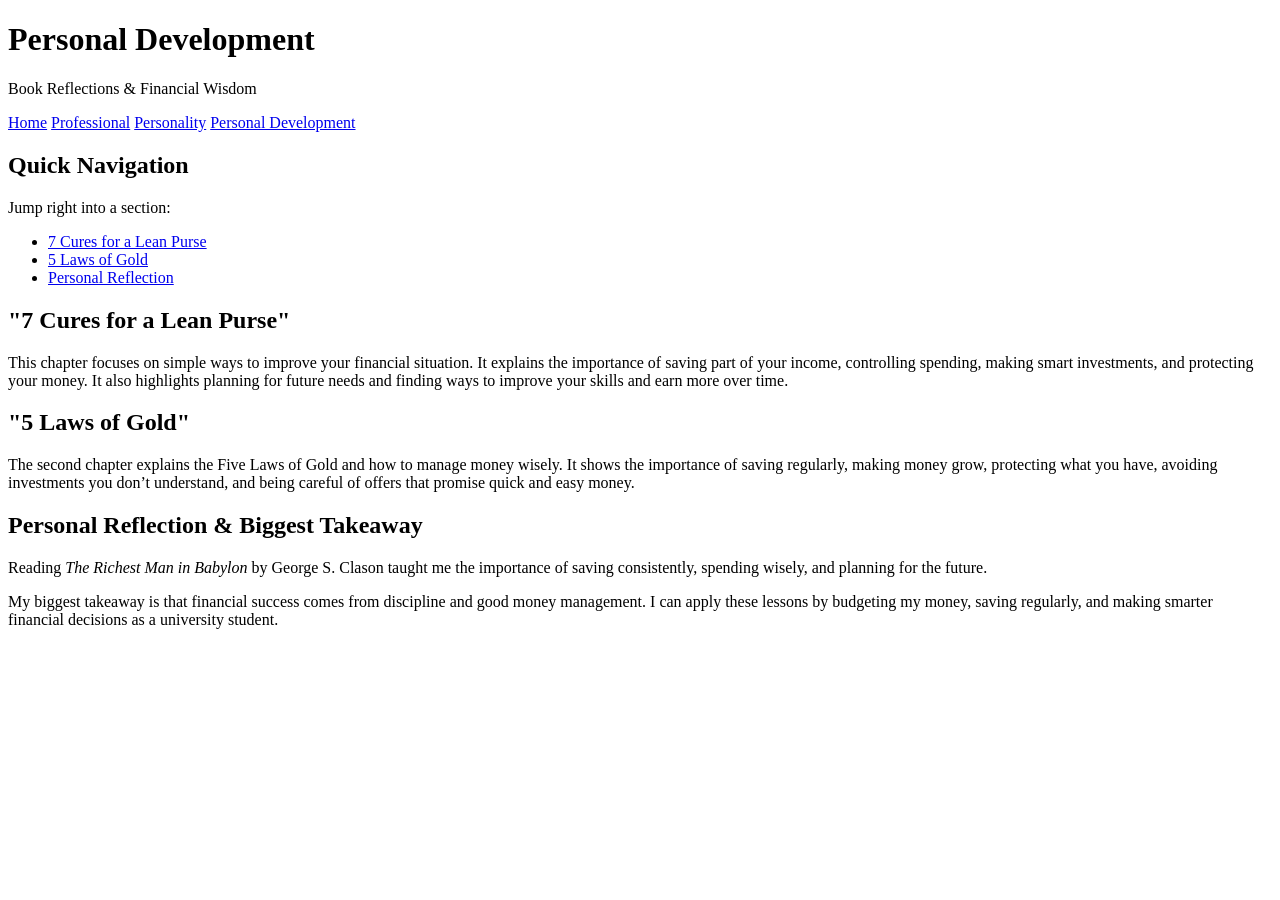
==== development.html @ 75d8452e "Add files via upload" ====
﻿<!DOCTYPE html>

<html lang="en" xmlns="http://www.w3.org/1999/xhtml">
<head>
    <meta charset="utf-8" />
    <link rel="stylesheet" href="../style.css">
    <title>Dejahnae Fairclough || PERSONAL DEVELOPMENT</title>
</head>

<body>
    <header>
        <h1>Personal Development</h1>
        <p>Book Reflections & Financial Wisdom</p>
    </header>

    <nav>
        <nav>
            <a href="index.html">Home</a>
            <a href="professional.html">Professional</a>
            <a href="personality.html">Personality</a>
            <a href="development.html">Personal Development</a>
        </nav>
    </nav>

    <main>
        <!--Internal Bookmark Linkage-->

        <section>

            <h2> Quick Navigation </h2>
            <p>Jump right into a section:</p>
            <ul>
                <li><a href="#seven-cures">7 Cures for a Lean Purse</a></li>
                <li><a href="#five-laws">5 Laws of Gold</a></li>
                <li><a href="#reflection">Personal Reflection</a></li>
            </ul>
        </section>

        <!--Section 1-->
        <section id="seven-cures">
            <h2>"7 Cures for a Lean Purse"</h2>
            <p>This chapter focuses on simple ways to improve your financial situation. It explains the importance of saving part of your income, controlling spending, making smart investments, and protecting your money. It also highlights planning for future needs and finding ways to improve your skills and earn more over time.</p>
        </section>

        <!--Section 2-->
        <section id="five-laws">
            <h2>"5 Laws of Gold"</h2>
            <p>The second chapter explains the Five Laws of Gold and how to manage money wisely. It shows the importance of saving regularly, making money grow, protecting what you have, avoiding investments you don’t understand, and being careful of offers that promise quick and easy money.</p>
        </section>

        <!--Section 3-->
        <section id="reflection">
            <h2>Personal Reflection & Biggest Takeaway</h2>
            <p>Reading <em>The Richest Man in Babylon</em> by George S. Clason taught me the importance of saving consistently, spending wisely, and planning for the future.</p>
            <p>My biggest takeaway is that financial success comes from discipline and good money management. I can apply these lessons by budgeting my money, saving regularly, and making smarter financial decisions as a university student.</p>
        </section>
    </main>
</body>
</html>
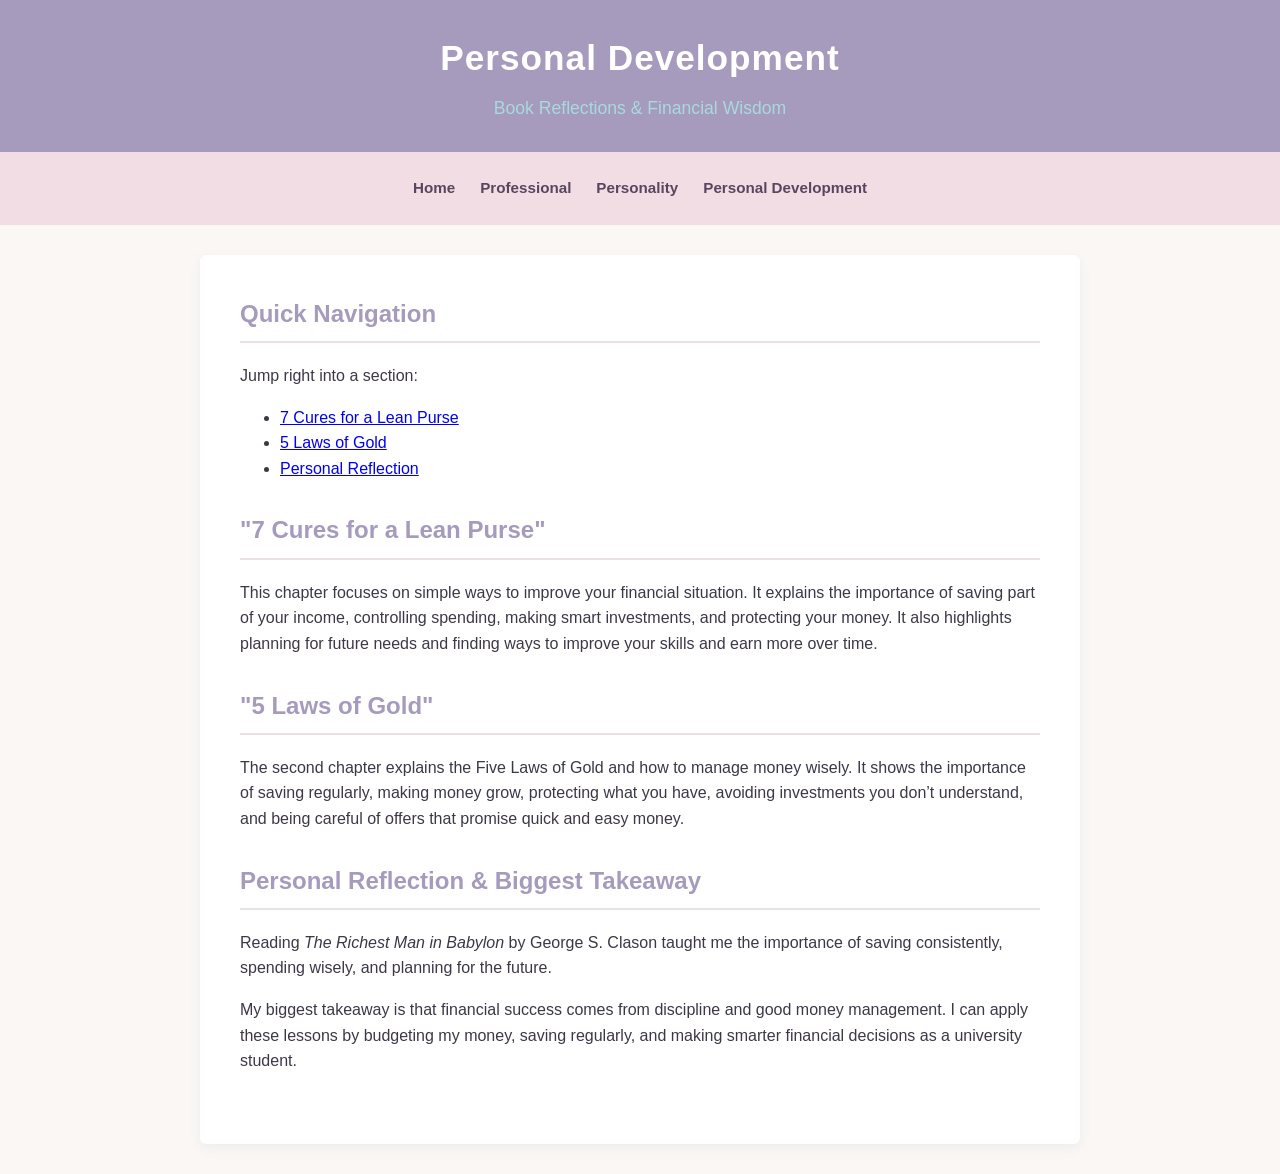
==== commit 471e089d: "Fix HTML structure and update stylesheet path" ====
--- a/development.html
+++ b/development.html
@@ -3,7 +3,7 @@
 <html lang="en" xmlns="http://www.w3.org/1999/xhtml">
 <head>
     <meta charset="utf-8" />
-    <link rel="stylesheet" href="../style.css">
+    <link rel="stylesheet" href="style.css">
     <title>Dejahnae Fairclough || PERSONAL DEVELOPMENT</title>
 </head>
 
@@ -56,4 +56,4 @@
         </section>
     </main>
 </body>
-</html>+</html>
--- a/style.css
+++ b/style.css
@@ -0,0 +1,129 @@
+/* Dejahnae Fairclough - Portfolio stylesheet */
+
+/*  Css Variables */
+:root {
+    --bg-main: #faf7f5;
+    --card-bg: #ffffff;
+    --text-color: #3d3748;
+    --primary-blue: #a69abd;
+    --accent-blue: #b9828c;
+    --border-color: #e8dfe7;
+}
+
+/*  Element Selector */
+body {
+    font-family: Arial, Helvetica, sans-serif;
+    background-color: var(--bg-main);
+    color: var(--text-color);
+    margin: 0;
+    padding: 0;
+    line-height: 1.6;
+}
+
+/*  Header Selector */
+header {
+    background-color: var(--primary-blue);
+    color: #ffffff;
+    text-align: center;
+    padding: 30px 20px;
+}
+
+    header h1 {
+        margin: 0;
+        font-size: 2.2rem;
+        letter-spacing: 1px;
+    }
+
+    header p {
+        margin: 8px 0 0 0;
+        color: #a8dadc;
+        font-size: 1.1rem;
+    }
+
+/*  Navigation Selector */
+nav {
+    background-color: #F2DDE5;
+    display: flex;
+    justify-content: center;
+    gap: 25px;
+    padding: 12px 0;
+}
+
+    /* Selector for Nav Links */
+    nav a {
+        color: #57465E;
+        text-decoration: none;
+        font-weight: bold;
+        font-size: 0.95rem;
+        transition: color 0.2s ease;
+    }
+
+        /* Pseudoclass Selector */
+        nav a:hover {
+            color: #B76E89;
+            text-decoration: underline;
+        }
+
+/*  Main content  */
+main {
+    max-width: 800px;
+    margin: 30px auto;
+    background-color: var(--card-bg);
+    padding: 40px;
+    border-radius: 6px;
+    box-shadow: 0 4px 12px rgba(166, 154, 189, 0.12);
+}
+
+section {
+    margin-bottom: 30px;
+}
+
+    section h2 {
+        color: var(--primary-blue);
+        border-bottom: 2px solid var(--border-color);
+        padding-bottom: 8px;
+        margin-top: 0;
+    }
+
+p {
+    margin-bottom: 15px;
+
+}
+
+
+/* Class Selector */
+.highlight {
+    font-weight: bold;
+    color: var(--accent-blue);
+}
+
+/* ID Selector */
+#about {
+    padding: 15px;
+    border-left: 4px solid var(--primary-blue);
+}
+
+/*  Attribute Selector */
+.profile-pic {
+    display: block;
+    max-width: 100%;
+    height: auto;
+    border: 3px solid #D99AAE;
+    border-radius: 4px;
+    margin: 15px auto;
+    box-shadow: 0 2px 8px rgba(185, 130, 140, 0.15);
+}
+
+/*    Mobile View */
+@media (max-width: 600px) {
+    nav {
+        flex-direction: column;
+        align-items: center;
+        gap: 12px;
+    }
+
+    main {
+        margin: 15px;
+        padding: 20px;
+    }
+}
